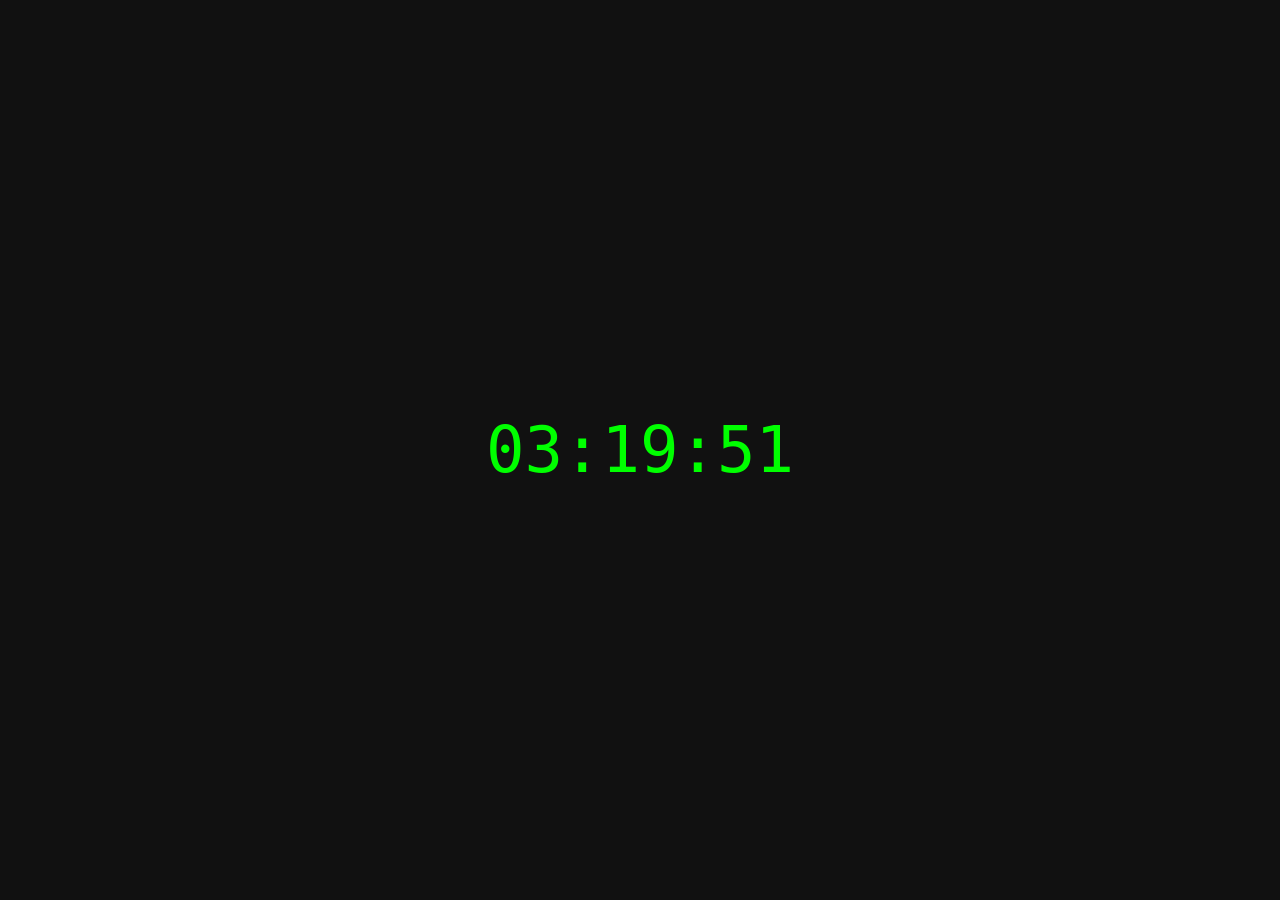
==== digitalclock.html @ 0c45a987 "Add files via upload" ====
<!DOCTYPE html>
<html lang="en">
<head>
    <meta charset="UTF-8">
    <meta name="viewport" content="width=, initial-scale=1.0">
    <title>My first digital clock</title>
  <style>
    body {
      display: flex;
      justify-content: center;
      align-items: center;
      height: 100vh;
      margin: 0;
      background-color: #111;
      color: #0f0;
      font-family: monospace;
      font-size: 4rem;
    }
  </style>
</head>
<body>
  <div id="clock">00:00:00</div>

  <script>
    function updateClock() {
      const now = new Date();
      const hours = String(now.getHours()).padStart(2, "0");
      const minutes = String(now.getMinutes()).padStart(2, "0");
      const seconds = String(now.getSeconds()).padStart(2, "0");
      document.getElementById("clock").textContent = `${hours}:${minutes}:${seconds}`;
    }

    updateClock();
    setInterval(updateClock, 1000);
  </script>
</body>
</html>
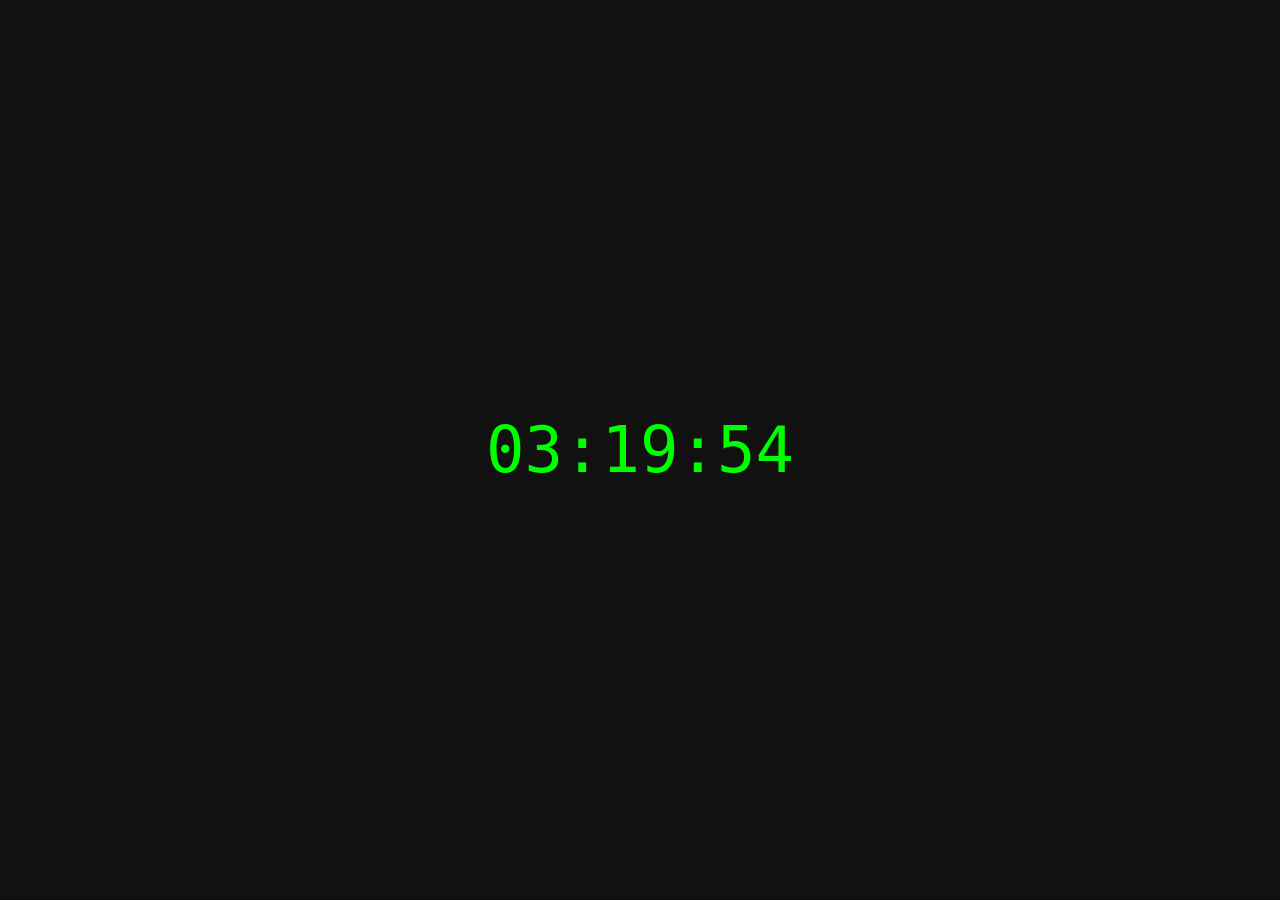
==== commit fee2b91f: "game" ====
--- a/digitalclock.html
+++ b/digitalclock.html
@@ -1,37 +1,37 @@
-<!DOCTYPE html>
-<html lang="en">
-<head>
-    <meta charset="UTF-8">
-    <meta name="viewport" content="width=, initial-scale=1.0">
-    <title>My first digital clock</title>
-  <style>
-    body {
-      display: flex;
-      justify-content: center;
-      align-items: center;
-      height: 100vh;
-      margin: 0;
-      background-color: #111;
-      color: #0f0;
-      font-family: monospace;
-      font-size: 4rem;
-    }
-  </style>
-</head>
-<body>
-  <div id="clock">00:00:00</div>
-
-  <script>
-    function updateClock() {
-      const now = new Date();
-      const hours = String(now.getHours()).padStart(2, "0");
-      const minutes = String(now.getMinutes()).padStart(2, "0");
-      const seconds = String(now.getSeconds()).padStart(2, "0");
-      document.getElementById("clock").textContent = `${hours}:${minutes}:${seconds}`;
-    }
-
-    updateClock();
-    setInterval(updateClock, 1000);
-  </script>
-</body>
+<!DOCTYPE html>
+<html lang="en">
+<head>
+    <meta charset="UTF-8">
+    <meta name="viewport" content="width=, initial-scale=1.0">
+    <title>My first digital clock</title>
+  <style>
+    body {
+      display: flex;
+      justify-content: center;
+      align-items: center;
+      height: 100vh;
+      margin: 0;
+      background-color: #111;
+      color: #0f0;
+      font-family: monospace;
+      font-size: 4rem;
+    }
+  </style>
+</head>
+<body>
+  <div id="clock">00:00:00</div>
+
+  <script>
+    function updateClock() {
+      const now = new Date();
+      const hours = String(now.getHours()).padStart(2, "0");
+      const minutes = String(now.getMinutes()).padStart(2, "0");
+      const seconds = String(now.getSeconds()).padStart(2, "0");
+      document.getElementById("clock").textContent = `${hours}:${minutes}:${seconds}`;
+    }
+
+    updateClock();
+    setInterval(updateClock, 1000);
+  </script>
+</body>
 </html>
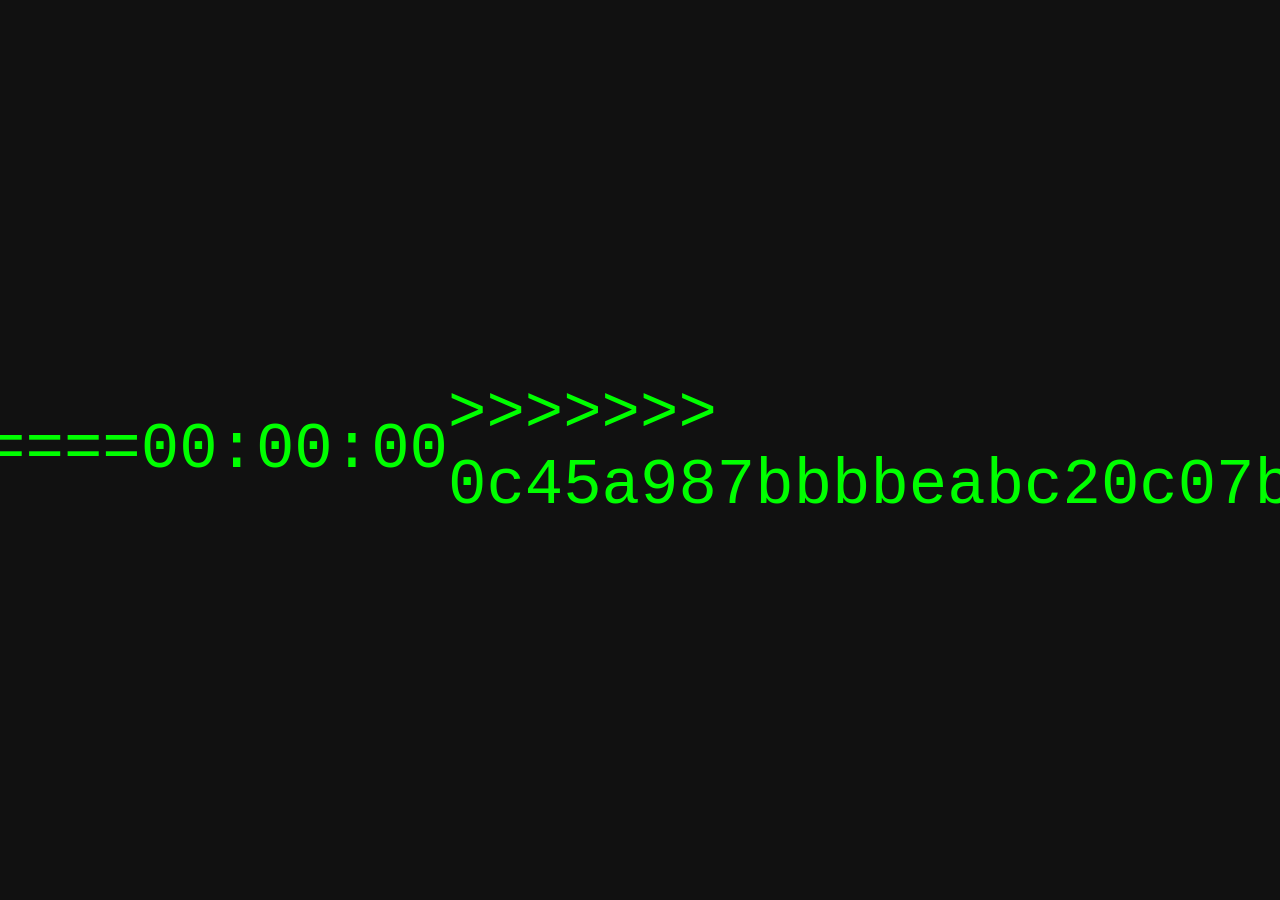
==== commit dbef54e3: "update clock and login" ====
--- a/digitalclock.html
+++ b/digitalclock.html
@@ -1,3 +1,4 @@
+<<<<<<< HEAD
 <!DOCTYPE html>
 <html lang="en">
 <head>
@@ -34,4 +35,42 @@
     setInterval(updateClock, 1000);
   </script>
 </body>
+=======
+<!DOCTYPE html>
+<html lang="en">
+<head>
+    <meta charset="UTF-8">
+    <meta name="viewport" content="width=, initial-scale=1.0">
+    <title>My first digital clock</title>
+  <style>
+    body {
+      display: flex;
+      justify-content: center;
+      align-items: center;
+      height: 100vh;
+      margin: 0;
+      background-color: #111;
+      color: #0f0;
+      font-family: monospace;
+      font-size: 4rem;
+    }
+  </style>
+</head>
+<body>
+  <div id="clock">00:00:00</div>
+
+  <script>
+    function updateClock() {
+      const now = new Date();
+      const hours = String(now.getHours()).padStart(2, "0");
+      const minutes = String(now.getMinutes()).padStart(2, "0");
+      const seconds = String(now.getSeconds()).padStart(2, "0");
+      document.getElementById("clock").textContent = `${hours}:${minutes}:${seconds}`;
+    }
+
+    updateClock();
+    setInterval(updateClock, 1000);
+  </script>
+</body>
+>>>>>>> 0c45a987bbbbeabc20c07b31d4a07b990b21581b
 </html>
